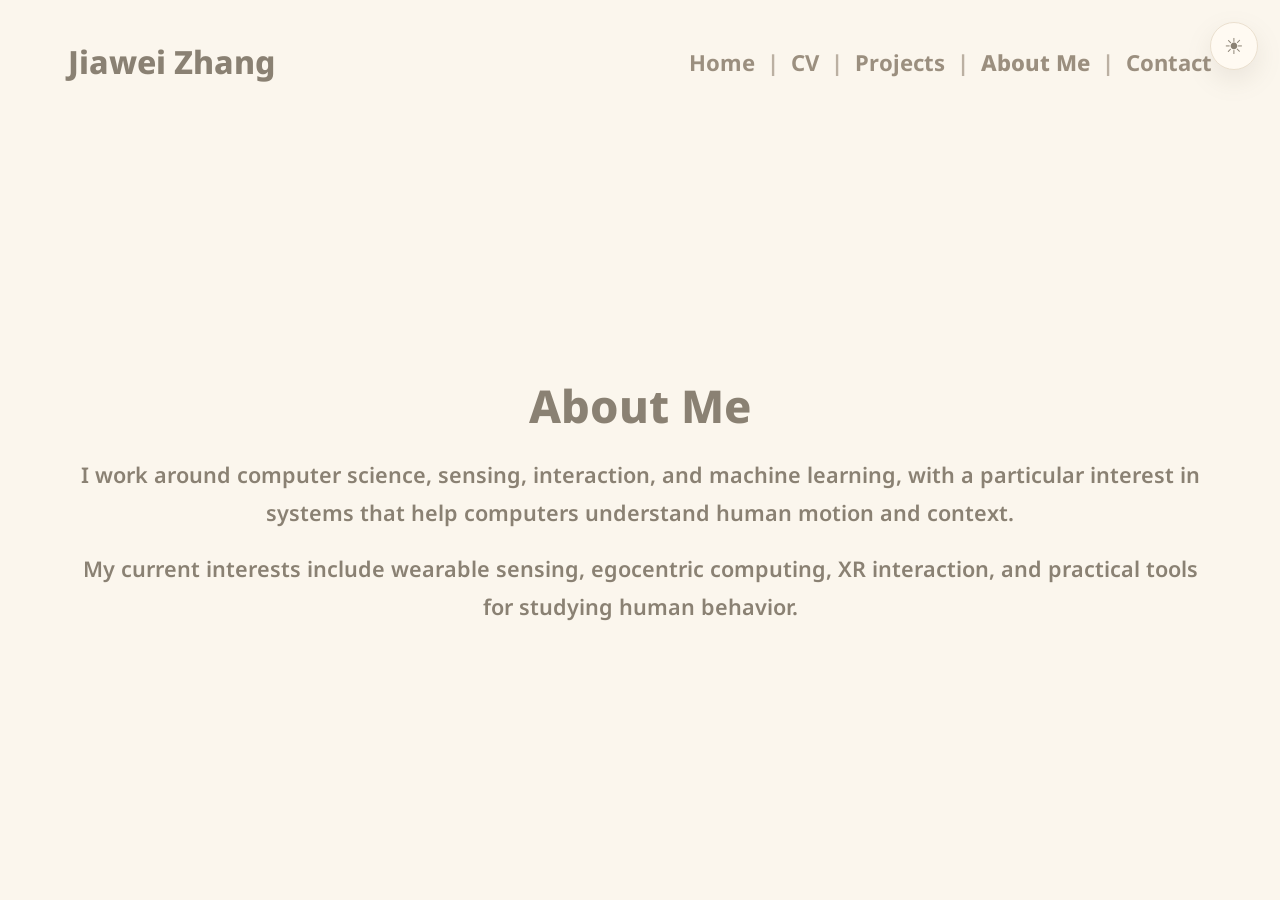
==== about.html @ e81fff83 "Updated Styled Personal Website" ====
<!DOCTYPE html>
<html lang="en">
<head>
  <meta charset="UTF-8" />
  <meta name="viewport" content="width=device-width, initial-scale=1.0" />
  <title>About Me | Jiawei Zhang</title>
  <link rel="stylesheet" href="styles.css" />
  <script src="theme.js"></script>
</head>
<body>
  <header class="site-header">
    <a class="site-name" href="index.html">Jiawei Zhang</a>
    <nav class="site-nav" aria-label="Primary navigation">
      <a href="index.html">Home</a>
      <span aria-hidden="true">|</span>
      <a href="cv.html">CV</a>
      <span aria-hidden="true">|</span>
      <a href="projects.html">Projects</a>
      <span aria-hidden="true">|</span>
      <a class="active" href="about.html">About Me</a>
      <span aria-hidden="true">|</span>
      <a href="contact.html">Contact</a>
    </nav>
  </header>

  <main class="page-main">
    <h1 class="page-title">About Me</h1>
    <p class="page-text">
      I work around computer science, sensing, interaction, and machine learning,
      with a particular interest in systems that help computers understand human
      motion and context.
    </p>
    <p class="page-text">
      My current interests include wearable sensing, egocentric computing,
      XR interaction, and practical tools for studying human behavior.
    </p>
  </main>
</body>
</html>
---- styles.css ----
@import url("https://fonts.googleapis.com/css2?family=Noto+Sans:wght@400;500;600;700;800&display=swap");

:root {
  --text: #8a8173;
  --muted: #bbb0a2;
  --line: #ede3d4;
  --link: #9b8f7f;
  --link-hover: #6f665b;
  --page: #fbf6ed;
  --button-bg: #fffaf2;
  --button-border: #eadfce;
  --button-text: #8a8173;
  --button-shadow: rgba(138, 129, 115, 0.14);
  --content-width: 1240px;
  --content-padding: 48px;
  --inner-width: 1144px;
  --header-height: 124px;
  color-scheme: light;
}

:root[data-theme="dark"] {
  --text: #ddd4c7;
  --muted: #948b80;
  --line: #3a342d;
  --link: #d4c6b2;
  --link-hover: #fff7ea;
  --page: #181512;
  --button-bg: #24201b;
  --button-border: #40382f;
  --button-text: #eadfce;
  --button-shadow: rgba(0, 0, 0, 0.32);
  color-scheme: dark;
}

* {
  box-sizing: border-box;
}

html {
  min-height: 100%;
}

body {
  min-height: 100%;
  margin: 0;
  background: var(--page);
  color: var(--text);
  font-family: "Noto Sans", "Avenir Next", "Segoe UI", Arial, sans-serif;
  font-size: 18px;
  font-weight: 500;
  line-height: 1.75;
  transition: background-color 360ms ease, color 360ms ease;
}

a {
  color: var(--link);
  text-decoration: none;
  transition: color 260ms ease;
}

a:hover,
a:focus {
  color: var(--link-hover);
  text-decoration: underline;
}

.site-header {
  width: min(100%, var(--content-width));
  margin: 0 auto;
  display: flex;
  align-items: center;
  justify-content: space-between;
  gap: 32px;
  min-height: var(--header-height);
  padding: 32px var(--content-padding);
}

.site-name {
  color: var(--text);
  font-size: 2rem;
  font-weight: 800;
  line-height: 1.2;
  white-space: nowrap;
  transition: color 260ms ease;
}

.site-name:hover,
.site-name:focus {
  color: var(--text);
}

.site-nav {
  display: flex;
  flex-wrap: wrap;
  justify-content: flex-end;
  gap: 12px;
  color: var(--muted);
  font-size: 1.38rem;
  font-weight: 700;
  line-height: 1.4;
  transition: color 360ms ease;
}

.site-nav a {
  color: var(--link);
}

.site-nav a.active {
  color: var(--link);
  font-weight: 800;
}

.home-layout {
  width: min(100%, var(--content-width));
  margin: 0 auto;
  min-height: calc(100vh - var(--header-height));
  padding: 24px var(--content-padding);
  display: grid;
  grid-template-columns: minmax(240px, 380px) minmax(420px, 680px);
  align-items: center;
  align-content: center;
  justify-content: center;
  gap: 82px;
}

.portrait {
  width: 100%;
  max-width: 380px;
  aspect-ratio: 1;
  object-fit: cover;
  border: 1px solid var(--line);
  transition: border-color 360ms ease;
}

.intro {
  margin: 0;
  max-width: 680px;
  font-size: clamp(1.25rem, 1.1rem + 0.55vw, 1.6rem);
  font-weight: 600;
  line-height: 1.75;
  text-align: justify;
  text-align-last: left;
  transition: color 360ms ease;
}

.page-main {
  width: min(100%, var(--content-width));
  margin: 0 auto;
  min-height: calc(100vh - var(--header-height));
  padding: 24px var(--content-padding);
  display: flex;
  flex-direction: column;
  justify-content: center;
  align-items: center;
  text-align: center;
}

.page-title {
  margin: 0 0 24px;
  width: min(100%, var(--inner-width));
  color: var(--text);
  font-size: clamp(2.3rem, 1.75rem + 1.35vw, 3.1rem);
  font-weight: 800;
  line-height: 1.15;
  transition: color 360ms ease;
}

.page-text {
  margin: 0 auto 18px;
  width: min(100%, var(--inner-width));
  max-width: none;
  font-size: 1.35rem;
  font-weight: 600;
  transition: color 360ms ease;
}

.project-list {
  display: grid;
  gap: 18px;
  margin: 0 auto;
  padding: 0;
  list-style: none;
  width: min(100%, var(--inner-width));
}

.project-item {
  padding: 0 0 18px;
  border-bottom: 1px solid var(--line);
  transition: border-color 360ms ease;
}

.empty-note {
  color: var(--muted);
  transition: color 360ms ease;
}

.contact-list {
  margin: 0 auto;
  padding: 0;
  list-style: none;
  width: min(100%, var(--inner-width));
  font-size: 1.35rem;
  font-weight: 600;
}

.contact-list li {
  margin: 0 0 12px;
}

.redirect-link {
  font-weight: 700;
}

.cv-main {
  justify-content: flex-start;
  padding-top: 10px;
}

.cv-viewer {
  width: min(100%, var(--inner-width));
  height: clamp(620px, 74vh, 920px);
  overflow: hidden;
  border: 1px solid var(--line);
  border-radius: 8px;
  background: var(--button-bg);
  box-shadow: 0 16px 42px var(--button-shadow);
  transition:
    background-color 360ms ease,
    border-color 360ms ease,
    box-shadow 360ms ease;
}

.cv-frame {
  display: block;
  width: 100%;
  height: 100%;
  border: 0;
}

.cv-note {
  margin: 18px 0 0;
  font-size: 1rem;
  font-weight: 600;
}

.theme-toggle {
  position: fixed;
  top: 22px;
  right: 22px;
  z-index: 20;
  width: 48px;
  height: 48px;
  display: grid;
  place-items: center;
  border: 1px solid var(--button-border);
  border-radius: 999px;
  background: var(--button-bg);
  color: var(--button-text);
  box-shadow: 0 10px 26px var(--button-shadow);
  cursor: pointer;
  font: inherit;
  transition:
    background-color 360ms ease,
    border-color 360ms ease,
    color 360ms ease,
    box-shadow 360ms ease,
    transform 180ms ease;
}

.theme-toggle:hover,
.theme-toggle:focus-visible {
  transform: translateY(-1px);
}

.theme-toggle:focus-visible {
  outline: 2px solid var(--link-hover);
  outline-offset: 4px;
}

.theme-icon {
  grid-area: 1 / 1;
  font-size: 1.35rem;
  line-height: 1;
  transition: opacity 260ms ease, transform 360ms ease;
}

.theme-icon-sun {
  opacity: 1;
  transform: rotate(0deg) scale(1);
}

.theme-icon-moon {
  position: relative;
  width: 1.22rem;
  height: 1.22rem;
  opacity: 0;
  transform: rotate(-90deg) scale(0.7);
}

.theme-icon-moon::before,
.theme-icon-moon::after {
  content: "";
  position: absolute;
  border-radius: 50%;
}

.theme-icon-moon::before {
  inset: 0;
  background: currentColor;
}

.theme-icon-moon::after {
  width: 0.92rem;
  height: 0.92rem;
  top: -0.04rem;
  right: -0.18rem;
  background: var(--button-bg);
  transition: background-color 360ms ease;
}

:root[data-theme="dark"] .theme-icon-sun {
  opacity: 0;
  transform: rotate(90deg) scale(0.7);
}

:root[data-theme="dark"] .theme-icon-moon {
  opacity: 1;
  transform: rotate(0deg) scale(1);
}

@media (max-width: 760px) {
  .site-header {
    align-items: center;
    flex-direction: column;
    gap: 12px;
    min-height: 142px;
    padding: 26px 24px 22px;
    text-align: center;
  }

  .site-nav {
    justify-content: center;
    font-size: 1.16rem;
  }

  .home-layout {
    grid-template-columns: 1fr;
    gap: 34px;
    padding: 34px 24px 56px;
    text-align: center;
  }

  .portrait {
    max-width: 320px;
    margin: 0 auto;
  }

  .page-main {
    padding: 52px 24px;
  }

  .cv-viewer {
    height: 70vh;
  }

  .theme-toggle {
    top: 14px;
    right: 14px;
    width: 44px;
    height: 44px;
  }
}
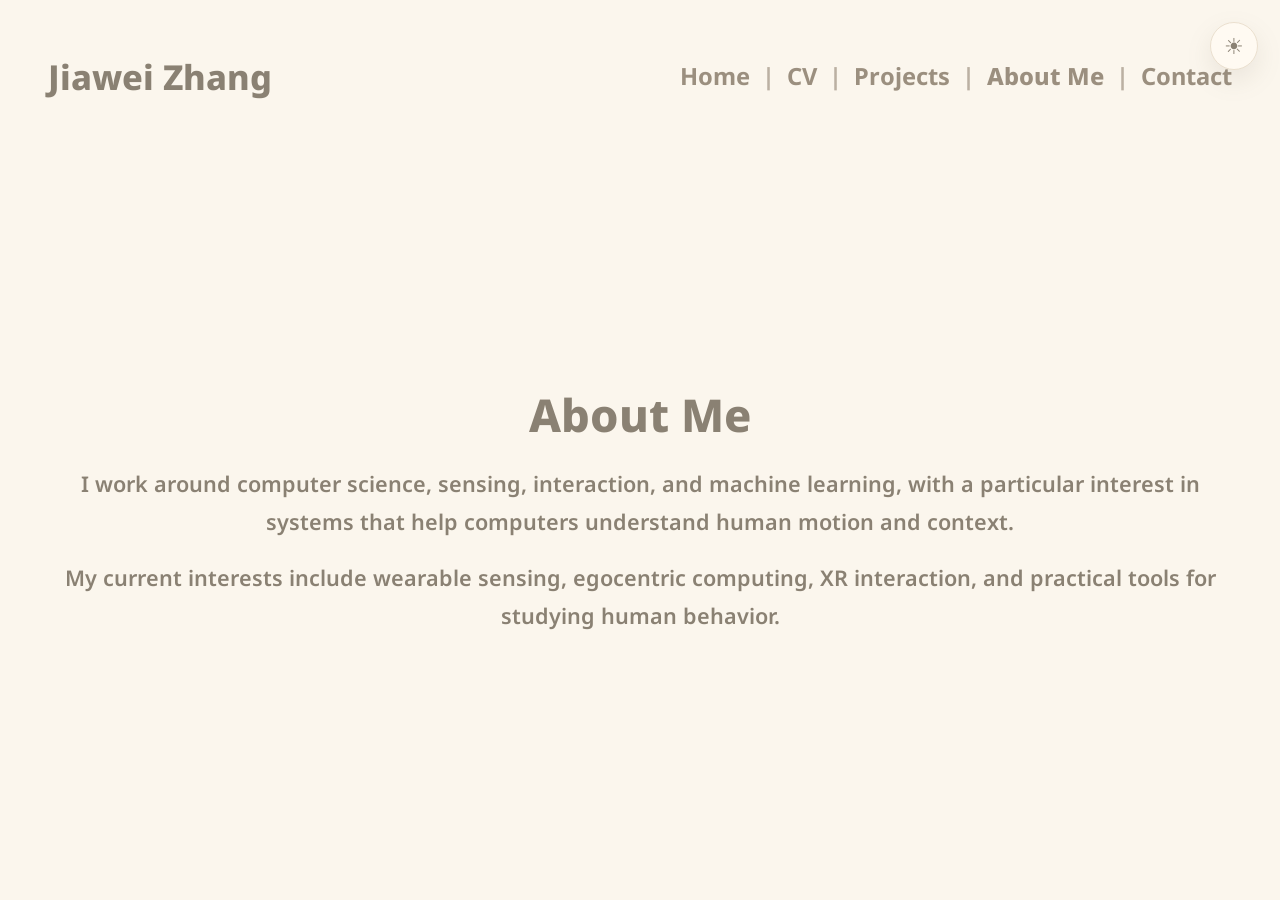
==== commit 7541b7d8: "Changed News Styles" ====
--- a/about.html
+++ b/about.html
@@ -4,8 +4,8 @@
   <meta charset="UTF-8" />
   <meta name="viewport" content="width=device-width, initial-scale=1.0" />
   <title>About Me | Jiawei Zhang</title>
-  <link rel="stylesheet" href="styles.css" />
-  <script src="theme.js"></script>
+  <link rel="stylesheet" href="styles.css?v=20260703-news" />
+  <script src="theme.js?v=20260703-news"></script>
 </head>
 <body>
   <header class="site-header">
--- a/styles.css
+++ b/styles.css
@@ -11,10 +11,10 @@
   --button-border: #eadfce;
   --button-text: #8a8173;
   --button-shadow: rgba(138, 129, 115, 0.14);
-  --content-width: 1240px;
+  --content-width: 1460px;
   --content-padding: 48px;
-  --inner-width: 1144px;
-  --header-height: 124px;
+  --inner-width: 1364px;
+  --header-height: 142px;
   color-scheme: light;
 }
 
@@ -72,12 +72,12 @@
   justify-content: space-between;
   gap: 32px;
   min-height: var(--header-height);
-  padding: 32px var(--content-padding);
+  padding: 46px var(--content-padding) 34px;
 }
 
 .site-name {
   color: var(--text);
-  font-size: 2rem;
+  font-size: 2.15rem;
   font-weight: 800;
   line-height: 1.2;
   white-space: nowrap;
@@ -95,7 +95,7 @@
   justify-content: flex-end;
   gap: 12px;
   color: var(--muted);
-  font-size: 1.38rem;
+  font-size: 1.48rem;
   font-weight: 700;
   line-height: 1.4;
   transition: color 360ms ease;
@@ -113,10 +113,10 @@
 .home-layout {
   width: min(100%, var(--content-width));
   margin: 0 auto;
-  min-height: calc(100vh - var(--header-height));
-  padding: 24px var(--content-padding);
+  min-height: calc(78vh - var(--header-height));
+  padding: 10px var(--content-padding) 22px;
   display: grid;
-  grid-template-columns: minmax(240px, 380px) minmax(420px, 680px);
+  grid-template-columns: minmax(220px, 360px) minmax(620px, 940px);
   align-items: center;
   align-content: center;
   justify-content: center;
@@ -125,7 +125,7 @@
 
 .portrait {
   width: 100%;
-  max-width: 380px;
+  max-width: 360px;
   aspect-ratio: 1;
   object-fit: cover;
   border: 1px solid var(--line);
@@ -134,12 +134,54 @@
 
 .intro {
   margin: 0;
-  max-width: 680px;
-  font-size: clamp(1.25rem, 1.1rem + 0.55vw, 1.6rem);
+  max-width: 940px;
+  font-size: clamp(1.06rem, 0.98rem + 0.32vw, 1.28rem);
   font-weight: 600;
-  line-height: 1.75;
+  line-height: 1.88;
   text-align: justify;
   text-align-last: left;
+  transition: color 360ms ease;
+}
+
+.news-section {
+  width: min(100%, var(--content-width));
+  margin: 0 auto;
+  padding: 8px var(--content-padding) 88px;
+}
+
+.section-title {
+  margin: 0 0 18px;
+  color: var(--text);
+  font-size: clamp(1.8rem, 1.45rem + 0.9vw, 2.4rem);
+  font-weight: 800;
+  line-height: 1.2;
+  transition: color 360ms ease;
+}
+
+.news-list {
+  width: min(100%, var(--inner-width));
+  margin: 0;
+  padding: 0;
+  list-style: none;
+  font-size: 1.08rem;
+  font-weight: 600;
+}
+
+.news-list li {
+  display: grid;
+  grid-template-columns: 130px minmax(0, 1fr);
+  gap: 24px;
+  padding: 14px 0;
+  border-top: 1px solid var(--line);
+  transition: border-color 360ms ease;
+}
+
+.news-list li:last-child {
+  border-bottom: 1px solid var(--line);
+}
+
+.news-list time {
+  color: var(--muted);
   transition: color 360ms ease;
 }
 
@@ -346,12 +388,21 @@
   .home-layout {
     grid-template-columns: 1fr;
     gap: 34px;
-    padding: 34px 24px 56px;
+    padding: 24px 24px 34px;
     text-align: center;
   }
 
+  .news-section {
+    padding: 6px 24px 58px;
+  }
+
+  .news-list li {
+    grid-template-columns: 1fr;
+    gap: 4px;
+  }
+
   .portrait {
-    max-width: 320px;
+    max-width: 300px;
     margin: 0 auto;
   }
 
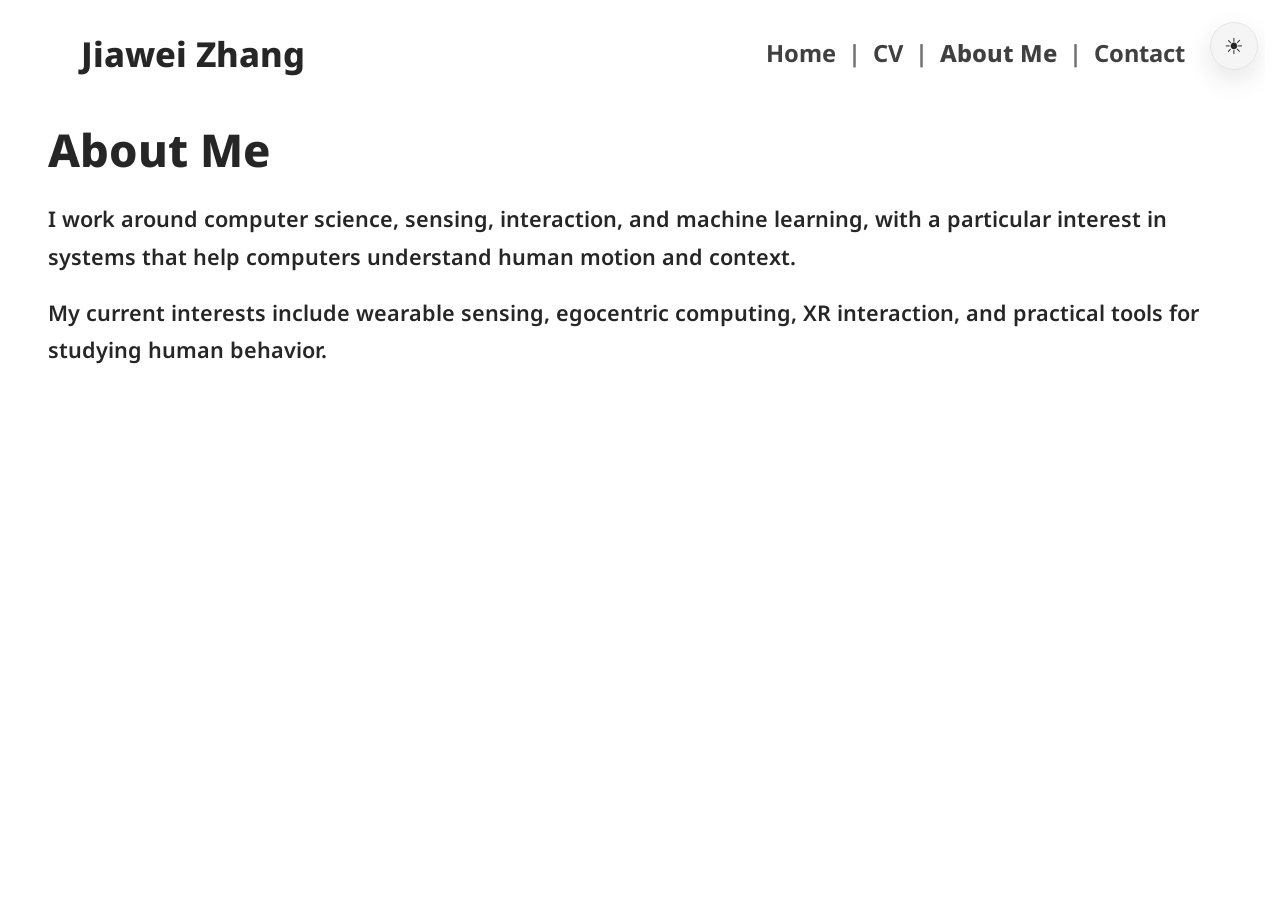
==== commit fa9cfdef: "Refine portfolio layout, theme, and contact links" ====
--- a/about.html
+++ b/about.html
@@ -4,7 +4,7 @@
   <meta charset="UTF-8" />
   <meta name="viewport" content="width=device-width, initial-scale=1.0" />
   <title>About Me | Jiawei Zhang</title>
-  <link rel="stylesheet" href="styles.css?v=20260703-news" />
+  <link rel="stylesheet" href="styles.css?v=20261109-portrait-240" />
   <script src="theme.js?v=20260703-news"></script>
 </head>
 <body>
@@ -14,8 +14,6 @@
       <a href="index.html">Home</a>
       <span aria-hidden="true">|</span>
       <a href="cv.html">CV</a>
-      <span aria-hidden="true">|</span>
-      <a href="projects.html">Projects</a>
       <span aria-hidden="true">|</span>
       <a class="active" href="about.html">About Me</a>
       <span aria-hidden="true">|</span>
--- a/styles.css
+++ b/styles.css
@@ -1,33 +1,33 @@
 @import url("https://fonts.googleapis.com/css2?family=Noto+Sans:wght@400;500;600;700;800&display=swap");
 
 :root {
-  --text: #8a8173;
-  --muted: #bbb0a2;
-  --line: #ede3d4;
-  --link: #9b8f7f;
-  --link-hover: #6f665b;
-  --page: #fbf6ed;
-  --button-bg: #fffaf2;
-  --button-border: #eadfce;
-  --button-text: #8a8173;
-  --button-shadow: rgba(138, 129, 115, 0.14);
-  --content-width: 1460px;
+  --text: #262626;
+  --muted: #737373;
+  --line: #e5e5e5;
+  --link: #404040;
+  --link-hover: #000000;
+  --page: #ffffff;
+  --button-bg: #f5f5f5;
+  --button-border: #e5e5e5;
+  --button-text: #262626;
+  --button-shadow: rgba(0, 0, 0, 0.10);
+  --content-width: 1280px;
   --content-padding: 48px;
-  --inner-width: 1364px;
-  --header-height: 142px;
+  --inner-width: calc(var(--content-width) - 2 * var(--content-padding));
+  --header-height: 100px;
   color-scheme: light;
 }
 
 :root[data-theme="dark"] {
-  --text: #ddd4c7;
-  --muted: #948b80;
-  --line: #3a342d;
-  --link: #d4c6b2;
-  --link-hover: #fff7ea;
-  --page: #181512;
-  --button-bg: #24201b;
-  --button-border: #40382f;
-  --button-text: #eadfce;
+  --text: #e5e5e5;
+  --muted: #a3a3a3;
+  --line: #333333;
+  --link: #d4d4d4;
+  --link-hover: #ffffff;
+  --page: #171717;
+  --button-bg: #262626;
+  --button-border: #404040;
+  --button-text: #e5e5e5;
   --button-shadow: rgba(0, 0, 0, 0.32);
   color-scheme: dark;
 }
@@ -38,6 +38,7 @@
 
 html {
   min-height: 100%;
+  scrollbar-gutter: stable;
 }
 
 body {
@@ -65,14 +66,14 @@
 }
 
 .site-header {
-  width: min(100%, var(--content-width));
+  width: min(100%, 1200px);
   margin: 0 auto;
   display: flex;
   align-items: center;
   justify-content: space-between;
   gap: 32px;
   min-height: var(--header-height);
-  padding: 46px var(--content-padding) 34px;
+  padding: 28px var(--content-padding) 20px;
 }
 
 .site-name {
@@ -111,24 +112,25 @@
 }
 
 .home-layout {
-  width: min(100%, var(--content-width));
-  margin: 0 auto;
-  min-height: calc(78vh - var(--header-height));
-  padding: 10px var(--content-padding) 22px;
+  width: min(100%, 1120px);
+  margin: 0 auto;
+  padding: 24px var(--content-padding) 40px;
   display: grid;
-  grid-template-columns: minmax(220px, 360px) minmax(620px, 940px);
+  grid-template-columns: minmax(180px, 240px) minmax(0, 1fr);
   align-items: center;
   align-content: center;
   justify-content: center;
-  gap: 82px;
+  gap: 48px;
 }
 
 .portrait {
   width: 100%;
-  max-width: 360px;
+  max-width: 240px;
+  height: auto;
   aspect-ratio: 1;
   object-fit: cover;
   border: 1px solid var(--line);
+  border-radius: 50%;
   transition: border-color 360ms ease;
 }
 
@@ -137,16 +139,16 @@
   max-width: 940px;
   font-size: clamp(1.06rem, 0.98rem + 0.32vw, 1.28rem);
   font-weight: 600;
-  line-height: 1.88;
+  line-height: 1.55;
   text-align: justify;
   text-align-last: left;
   transition: color 360ms ease;
 }
 
-.news-section {
+.projects-section {
   width: min(100%, var(--content-width));
   margin: 0 auto;
-  padding: 8px var(--content-padding) 88px;
+  padding: 16px var(--content-padding) 64px;
 }
 
 .section-title {
@@ -158,43 +160,15 @@
   transition: color 360ms ease;
 }
 
-.news-list {
-  width: min(100%, var(--inner-width));
-  margin: 0;
-  padding: 0;
-  list-style: none;
-  font-size: 1.08rem;
-  font-weight: 600;
-}
-
-.news-list li {
-  display: grid;
-  grid-template-columns: 130px minmax(0, 1fr);
-  gap: 24px;
-  padding: 14px 0;
-  border-top: 1px solid var(--line);
-  transition: border-color 360ms ease;
-}
-
-.news-list li:last-child {
-  border-bottom: 1px solid var(--line);
-}
-
-.news-list time {
-  color: var(--muted);
-  transition: color 360ms ease;
-}
-
 .page-main {
   width: min(100%, var(--content-width));
   margin: 0 auto;
-  min-height: calc(100vh - var(--header-height));
-  padding: 24px var(--content-padding);
+  padding: 24px var(--content-padding) 64px;
   display: flex;
   flex-direction: column;
-  justify-content: center;
-  align-items: center;
-  text-align: center;
+  justify-content: flex-start;
+  align-items: flex-start;
+  text-align: left;
 }
 
 .page-title {
@@ -236,6 +210,10 @@
   transition: color 360ms ease;
 }
 
+.contact-main .page-title {
+  text-align: center;
+}
+
 .contact-list {
   margin: 0 auto;
   padding: 0;
@@ -247,15 +225,22 @@
 
 .contact-list li {
   margin: 0 0 12px;
+  display: flex;
+  align-items: center;
+  justify-content: center;
+  gap: 10px;
+  text-align: center;
+}
+
+.contact-icon {
+  width: 20px;
+  height: 20px;
+  flex-shrink: 0;
+  fill: currentColor;
 }
 
 .redirect-link {
   font-weight: 700;
-}
-
-.cv-main {
-  justify-content: flex-start;
-  padding-top: 10px;
 }
 
 .cv-viewer {
@@ -375,8 +360,8 @@
     align-items: center;
     flex-direction: column;
     gap: 12px;
-    min-height: 142px;
-    padding: 26px 24px 22px;
+    min-height: 0;
+    padding: 24px 24px 16px;
     text-align: center;
   }
 
@@ -387,27 +372,22 @@
 
   .home-layout {
     grid-template-columns: 1fr;
-    gap: 34px;
-    padding: 24px 24px 34px;
+    gap: 28px;
+    padding: 16px 24px 32px;
     text-align: center;
   }
 
-  .news-section {
-    padding: 6px 24px 58px;
-  }
-
-  .news-list li {
-    grid-template-columns: 1fr;
-    gap: 4px;
+  .projects-section {
+    padding: 12px 24px 48px;
   }
 
   .portrait {
-    max-width: 300px;
+    max-width: 200px;
     margin: 0 auto;
   }
 
   .page-main {
-    padding: 52px 24px;
+    padding: 16px 24px 48px;
   }
 
   .cv-viewer {
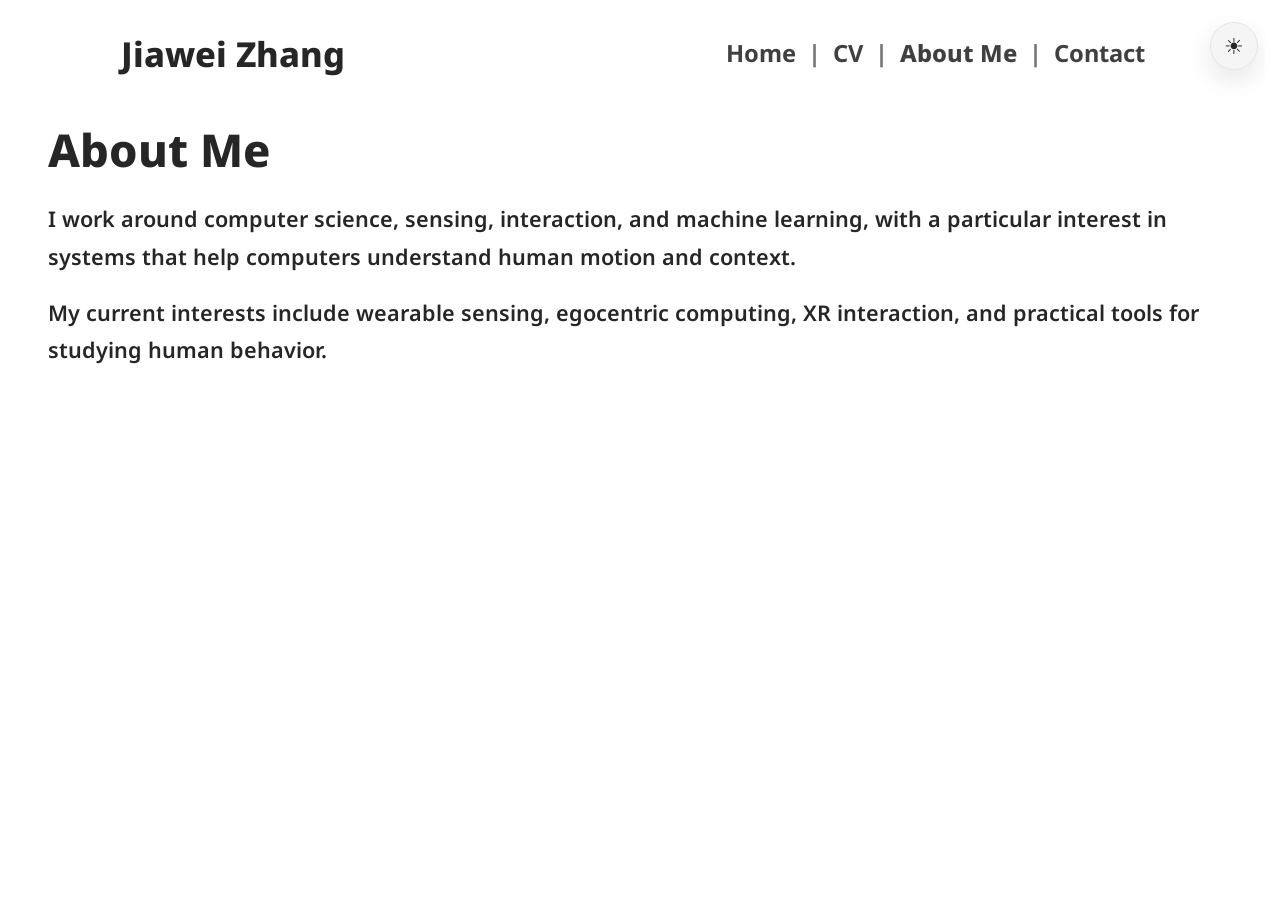
==== commit 4e92ace8: "Center profile layout and refine portrait and typography" ====
--- a/about.html
+++ b/about.html
@@ -4,7 +4,7 @@
   <meta charset="UTF-8" />
   <meta name="viewport" content="width=device-width, initial-scale=1.0" />
   <title>About Me | Jiawei Zhang</title>
-  <link rel="stylesheet" href="styles.css?v=20261109-portrait-240" />
+  <link rel="stylesheet" href="styles.css?v=20261109-centered-layout" />
   <script src="theme.js?v=20260703-news"></script>
 </head>
 <body>
--- a/styles.css
+++ b/styles.css
@@ -2,6 +2,7 @@
 
 :root {
   --text: #262626;
+  --intro-text: #808080;
   --muted: #737373;
   --line: #e5e5e5;
   --link: #404040;
@@ -12,6 +13,7 @@
   --button-text: #262626;
   --button-shadow: rgba(0, 0, 0, 0.10);
   --content-width: 1280px;
+  --profile-width: 1120px;
   --content-padding: 48px;
   --inner-width: calc(var(--content-width) - 2 * var(--content-padding));
   --header-height: 100px;
@@ -20,6 +22,7 @@
 
 :root[data-theme="dark"] {
   --text: #e5e5e5;
+  --intro-text: #b3b3b3;
   --muted: #a3a3a3;
   --line: #333333;
   --link: #d4d4d4;
@@ -66,7 +69,7 @@
 }
 
 .site-header {
-  width: min(100%, 1200px);
+  width: min(100%, var(--profile-width));
   margin: 0 auto;
   display: flex;
   align-items: center;
@@ -112,7 +115,7 @@
 }
 
 .home-layout {
-  width: min(100%, 1120px);
+  width: min(100%, var(--profile-width));
   margin: 0 auto;
   padding: 24px var(--content-padding) 40px;
   display: grid;
@@ -120,35 +123,62 @@
   align-items: center;
   align-content: center;
   justify-content: center;
-  gap: 48px;
+  gap: clamp(56px, calc(100% - 240px - 648px), 136px);
 }
 
 .portrait {
+  position: relative;
   width: 100%;
   max-width: 240px;
-  height: auto;
   aspect-ratio: 1;
-  object-fit: cover;
+  overflow: hidden;
   border: 1px solid var(--line);
   border-radius: 50%;
   transition: border-color 360ms ease;
 }
 
+.portrait-image {
+  position: absolute;
+  inset: 0;
+  width: 100%;
+  height: 100%;
+  object-fit: cover;
+  transform: scale(1.22);
+}
+
 .intro {
   margin: 0;
   max-width: 940px;
+  color: var(--intro-text);
   font-size: clamp(1.06rem, 0.98rem + 0.32vw, 1.28rem);
-  font-weight: 600;
+  font-weight: 400;
   line-height: 1.55;
   text-align: justify;
   text-align-last: left;
   transition: color 360ms ease;
 }
 
+.intro strong {
+  font-weight: 500;
+}
+
+.intro a {
+  color: inherit;
+}
+
+.intro a:hover,
+.intro a:focus {
+  color: var(--link-hover);
+}
+
 .projects-section {
-  width: min(100%, var(--content-width));
+  width: min(100%, var(--profile-width));
   margin: 0 auto;
   padding: 16px var(--content-padding) 64px;
+}
+
+.projects-section .section-title {
+  font-size: clamp(1.5rem, 1.3rem + 0.5vw, 1.8rem);
 }
 
 .section-title {
@@ -372,7 +402,7 @@
 
   .home-layout {
     grid-template-columns: 1fr;
-    gap: 28px;
+    gap: 36px;
     padding: 16px 24px 32px;
     text-align: center;
   }
